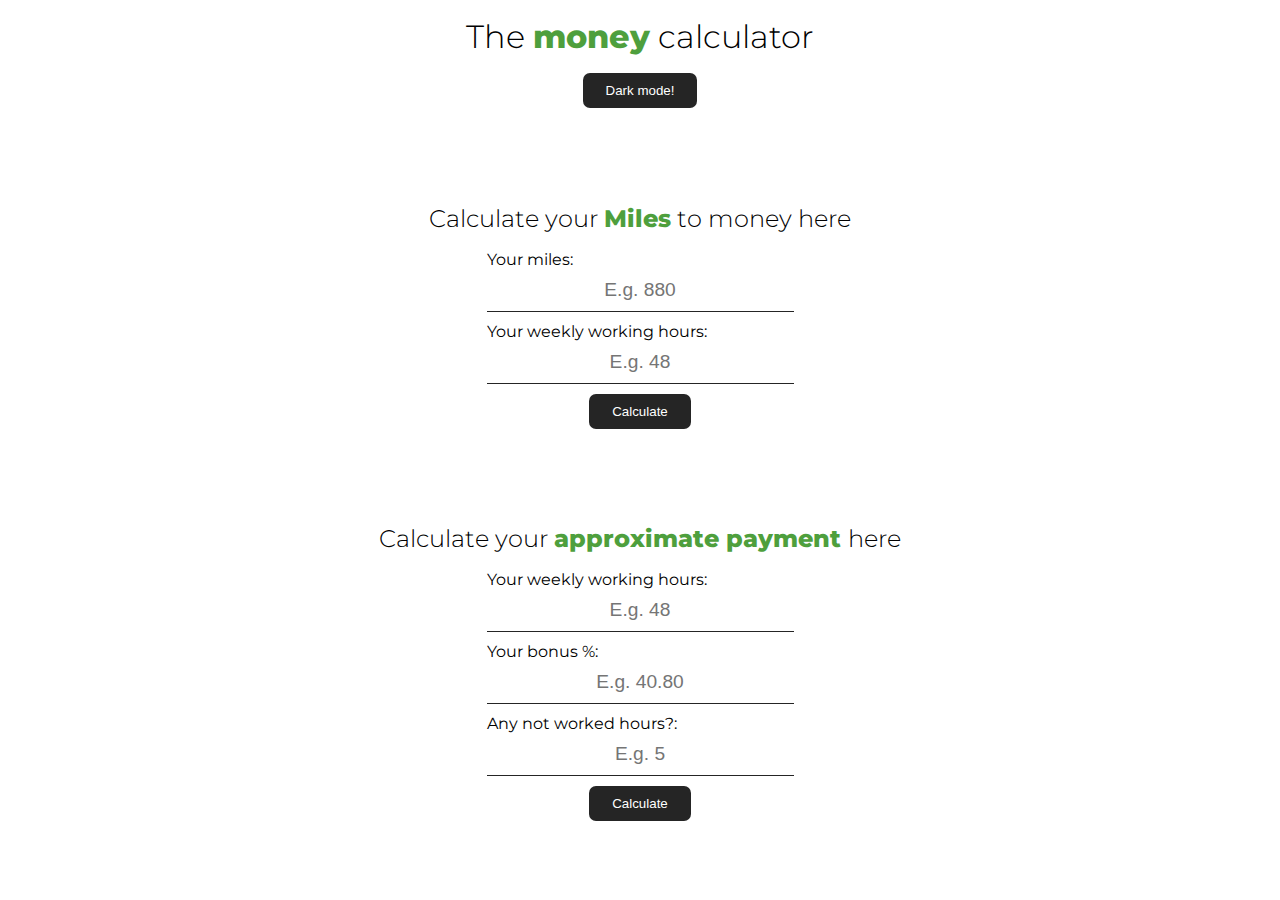
==== index.html @ 56e1c060 "Added Dark Mode and increased colors flexibility." ====
<!DOCTYPE html>
<html lang="en">
<head>
    <link rel="preconnect" href="https://fonts.googleapis.com">
    <link rel="preconnect" href="https://fonts.gstatic.com" crossorigin>
    <link href="https://fonts.googleapis.com/css2?family=Montserrat:wght@400;800&display=swap" rel="stylesheet">
    <link rel="shortcut icon" href="https://www.svgrepo.com/show/8368/calculator.svg" type="image/x-icon">

    <link rel="stylesheet" href="./css/style.css">
    <meta charset="UTF-8">
    <meta name="viewport" content="width=device-width, initial-scale=1.0">
    <title>My calculator</title>
</head>
<body>
    <div class="calculator-page">

        <header>
            <div class="content-width">
                <h1>The <span class="text-accent">money</span> calculator</h1>
                <button id="theme-btn" class="btn light-btn">Dark mode!</button>
            </div>
        </header>
        <section>
            <div class="content-width">
    
                <div class="calc-item">
                    <h2>Calculate your <span class="text-accent">Miles</span> to money here</h2>
                </div>
    
                <div class="calc-item">
                    <p>Your miles:</p>
                    <input type="number" class="input light-input"  id="miles" placeholder="E.g. 880">
                </div>
    
                <div class="calc-item">
                    <p>Your weekly working hours:</p>
                    <input type="number" class="input light-input" id="working-hours" placeholder="E.g. 48">
                </div>
    
                <button id="miles-calculate" class="btn light-btn">Calculate</button>
    
                <div id="miles-result"></div>
    
    
            </div>
        </section>
    
    
        <section>
            <div class="content-width">
                <h2>Calculate your <span class="text-accent"> approximate payment </span>  here</h2>
    
                <div class="calc-item">
                    <p>Your weekly working hours:</p>
                    <input type="number" class="input light-input" id="base-salary" placeholder="E.g. 48">
                </div>
    
                <div class="calc-item">
                    <p>Your bonus %:</p>
                    <input type="number" class="input light-input" id="bonus" placeholder="E.g. 40.80">
                </div>
    
                <div class="calc-item">
                    <p>Any not worked hours?:</p>
                    <input type="number" class="input light-input" id="not-worked-hours" placeholder="E.g. 5">
                </div>
    
                <button id="payment-calculate" class="btn light-btn">Calculate</button>
    
                <div id="payment-result"></div>
            </div>
        </section>
    </div>

    <script src="./js/index.js"></script>
</body>
</html>
---- css/style.css ----
:root{
    /* Light scheme */
    --light-color: #fff;
    --default-state-light-color: #252525;
    --accent-light-color: #4E9F3D;

    /* Dark scheme */
    --dark-color: #252525;
    --default-state-dark-color: #fff;
    --accent-dark-color: #5fc44b;

}
html, 
body{
    height: 100%;
    width: 100%;
}
body{
    margin: 0;
    box-sizing: border-box;
    font-family: 'Montserrat', sans-serif;
}
/* Typography */
h1, h2{
    font-weight: 300;
    text-align: center;
    margin: 0;
    margin-bottom: 10px;
    padding: 7px 0;
    
}
p{
    margin: 0;
}
/* Layout */
.calculator-page{
    display: grid;
    height: 100%;
}
.content-width{
    display: grid;
    margin: 0 auto;
    padding: 10px 0;
    
    justify-items: center;
}
.btn{
    padding: 10px 23px;
    border: none;
    border-radius: 7px;
    transition: all 300ms ease-in-out;
}

.input::-webkit-outer-spin-button,
.input::-webkit-inner-spin-button {
    -webkit-appearance: none;
    margin: 0;
}
.input{
    padding: 10px 30px;
    margin-bottom: 10px;
    border: none;
    transition: all 300ms linear;
    
    text-align: center;
    font-size: 1.2rem;       
}

/* Colors General */


.text-accent{
    font-weight: 800;
    color: var(--accent-light-color);
}
.btn:hover,
.btn:focus{
    background-color: var(--accent-light-color);
    color: #fff;
    outline: none;
}

/* Light */

.light-color{
    background-color: var(--light-color);
    color: var(--default-state-light-color);
}

.light-input{
    border-bottom: solid var(--default-state-light-color) 1.5px;
    background-color: var(--light-color);
}
.light-input:focus, 
.light-input:active{
    outline: none;
    border-bottom: solid var(--accent-light-color) 1.5px;
}
.light-btn{
    background-color: var(--default-state-light-color);
    color: var(--light-color);
}

/* Dark */
.dark-color{
    background-color: var(--dark-color);
    color: var(--default-state-dark-color);
}

.dark-input{
    border-bottom: solid var(--default-state-dark-color) 1.5px;
    background-color: var(--dark-color);
    color: #fff;
}
.dark-btn{
    background-color: var(--default-state-dark-color);
    color: var(--dark-color);
}
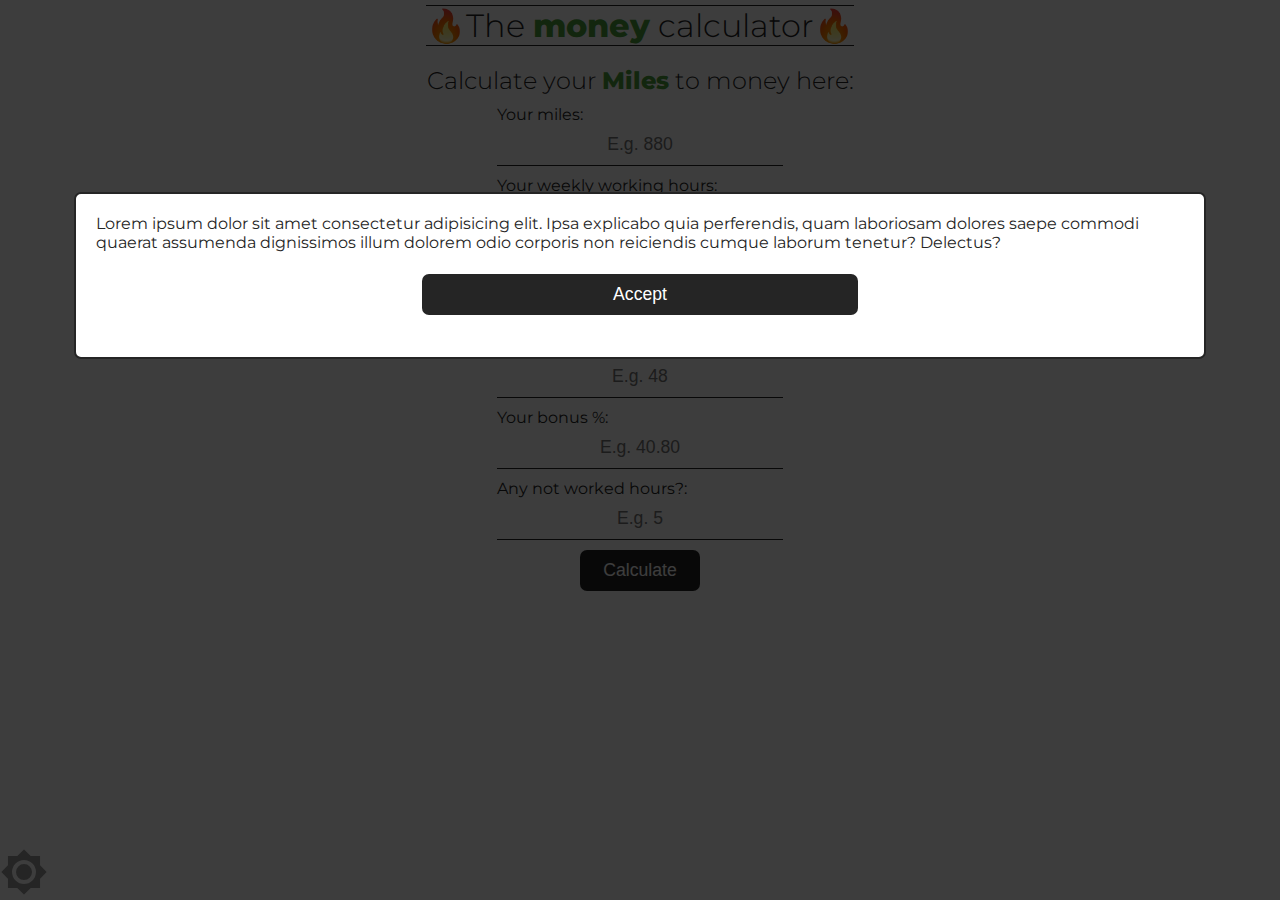
==== commit 553577bc: "Cleaned css html and js, & Revamped dark-mode" ====
--- a/index.html
+++ b/index.html
@@ -5,72 +5,80 @@
     <link rel="preconnect" href="https://fonts.gstatic.com" crossorigin>
     <link href="https://fonts.googleapis.com/css2?family=Montserrat:wght@400;800&display=swap" rel="stylesheet">
     <link rel="shortcut icon" href="https://www.svgrepo.com/show/8368/calculator.svg" type="image/x-icon">
+    <link href="https://fonts.googleapis.com/icon?family=Material+Icons" rel="stylesheet">
 
     <link rel="stylesheet" href="./css/style.css">
     <meta charset="UTF-8">
     <meta name="viewport" content="width=device-width, initial-scale=1.0">
     <title>My calculator</title>
 </head>
-<body>
-    <div class="calculator-page">
+<body class="primary-color">
+    <div id="disclaimer-box">
+        <div id="disclaimer-content">
+            <p>Lorem ipsum dolor sit amet consectetur adipisicing elit. Ipsa explicabo quia perferendis, quam laboriosam dolores saepe commodi quaerat assumenda dignissimos illum dolorem odio corporis non reiciendis cumque laborum tenetur? Delectus?</p>
+            <button id="accept-disclaimer-btn" class="btn primary-btn">Accept</button>
+        </div>
+    </div>
 
-        <header>
-            <div class="content-width">
-                <h1>The <span class="text-accent">money</span> calculator</h1>
-                <button id="theme-btn" class="btn light-btn">Dark mode!</button>
+    <aside class="theme-box">
+        <i id="theme-btn" class="material-icons darkmode-toggle">brightness_2</i>
+    </aside>
+
+    <header>
+        <div class="content-width">
+            <h1>🔥The <span class="text-accent">money</span> calculator🔥</h1>
+        </div>
+    </header>
+    <section>
+        <div class="content-width">
+
+            <div class="calc-item">
+                <h2>Calculate your <span class="text-accent">Miles</span> to money here:</h2>
             </div>
-        </header>
-        <section>
-            <div class="content-width">
-    
-                <div class="calc-item">
-                    <h2>Calculate your <span class="text-accent">Miles</span> to money here</h2>
-                </div>
-    
-                <div class="calc-item">
-                    <p>Your miles:</p>
-                    <input type="number" class="input light-input"  id="miles" placeholder="E.g. 880">
-                </div>
-    
-                <div class="calc-item">
-                    <p>Your weekly working hours:</p>
-                    <input type="number" class="input light-input" id="working-hours" placeholder="E.g. 48">
-                </div>
-    
-                <button id="miles-calculate" class="btn light-btn">Calculate</button>
-    
-                <div id="miles-result"></div>
-    
-    
+
+            <div class="calc-item">
+                <p>Your miles:</p>
+                <input type="number" class="input primary-input"  id="miles" placeholder="E.g. 880">
             </div>
-        </section>
-    
-    
-        <section>
-            <div class="content-width">
-                <h2>Calculate your <span class="text-accent"> approximate payment </span>  here</h2>
-    
-                <div class="calc-item">
-                    <p>Your weekly working hours:</p>
-                    <input type="number" class="input light-input" id="base-salary" placeholder="E.g. 48">
-                </div>
-    
-                <div class="calc-item">
-                    <p>Your bonus %:</p>
-                    <input type="number" class="input light-input" id="bonus" placeholder="E.g. 40.80">
-                </div>
-    
-                <div class="calc-item">
-                    <p>Any not worked hours?:</p>
-                    <input type="number" class="input light-input" id="not-worked-hours" placeholder="E.g. 5">
-                </div>
-    
-                <button id="payment-calculate" class="btn light-btn">Calculate</button>
-    
-                <div id="payment-result"></div>
+
+            <div class="calc-item">
+                <p>Your weekly working hours:</p>
+                <input type="number" class="input primary-input" id="working-hours" placeholder="E.g. 48">
             </div>
-        </section>
-    </div>
+
+            <button id="miles-calculate" class="btn primary-btn">Calculate</button>
+
+            <div id="miles-result"></div>
+
+
+        </div>
+    </section>
+
+
+    <section>
+        <div class="content-width">
+            <h2>Calculate your <span class="text-accent"> approximate payment </span>  here:</h2>
+
+            <div class="calc-item">
+                <p>Your weekly working hours:</p>
+                <input type="number" class="input primary-input" id="base-salary" placeholder="E.g. 48">
+            </div>
+
+            <div class="calc-item">
+                <p>Your bonus %:</p>
+                <input type="number" class="input primary-input" id="bonus" placeholder="E.g. 40.80">
+            </div>
+
+            <div class="calc-item">
+                <p>Any not worked hours?:</p>
+                <input type="number" class="input primary-input" id="not-worked-hours" placeholder="E.g. 5">
+            </div>
+
+            <button id="payment-calculate" class="btn primary-btn">Calculate</button>
+
+            <div id="payment-result"></div>
+        </div>
+    </section>
 
     <script src="./js/index.js"></script>
 </body>
--- a/css/style.css
+++ b/css/style.css
@@ -1,19 +1,19 @@
 :root{
     /* Light scheme */
-    --light-color: #fff;
-    --default-state-light-color: #252525;
-    --accent-light-color: #4E9F3D;
+    --primary-color: #fff;
+    --secondary-color: #252525;
+    --accent-color: #4E9F3D;
 
-    /* Dark scheme */
+    /* Dark scheme
     --dark-color: #252525;
     --default-state-dark-color: #fff;
     --accent-dark-color: #5fc44b;
-
+    --activated-status: #1d81ec;  */
 }
-html, 
+/* General */
+html,
 body{
     height: 100%;
-    width: 100%;
 }
 body{
     margin: 0;
@@ -26,93 +26,110 @@
     text-align: center;
     margin: 0;
     margin-bottom: 10px;
-    padding: 7px 0;
-    
+}
+h1{
+    border-top: solid var(--secondary-color) 1px;
+    border-bottom: solid var(--secondary-color) 1px;
 }
 p{
     margin: 0;
 }
 /* Layout */
-.calculator-page{
-    display: grid;
-    height: 100%;
+.theme-box{
+    position: fixed;
+    bottom: 0;
+}
+.material-icons{
+    cursor: pointer;
+    font-size: 3rem;
 }
 .content-width{
     display: grid;
     margin: 0 auto;
-    padding: 10px 0;
+    padding: 5px 0;
     
     justify-items: center;
 }
+.btn,
+.input{
+    border: none;
+    transition: all 300ms ease-in-out;
+    font-size: 1.1rem;
+}
 .btn{
+    margin: 0;
     padding: 10px 23px;
-    border: none;
     border-radius: 7px;
-    transition: all 300ms ease-in-out;
 }
-
+.input{
+    padding: 10px 30px;
+    margin-bottom: 10px; 
+    text-align: center;
+}
 .input::-webkit-outer-spin-button,
 .input::-webkit-inner-spin-button {
     -webkit-appearance: none;
     margin: 0;
 }
-.input{
-    padding: 10px 30px;
-    margin-bottom: 10px;
-    border: none;
-    transition: all 300ms linear;
-    
-    text-align: center;
-    font-size: 1.2rem;       
+
+/* Modals - Layout */
+#disclaimer-box{
+    position: fixed;
+    top: 0;
+    left: 0;
+    bottom: 0;
+    right: 0;
+    width: 100%;
+    height: 100%;
+    background-color: rgba(0, 0, 0, 0.762); /* Black w/ opacity */
+}
+#disclaimer-content {
+    display: grid;
+
+    background-color: var(--primary-color);
+    margin: 15% auto; /* 15% from the top and centered */
+    padding: 20px;
+    border: 2px solid var(--secondary-color);
+    border-radius: 7px;
+    width: 85%; /* Could be more or less, depending on screen size */
+    align-items: center;
+}
+#disclaimer-box .btn {
+    width: 40%;
+    margin: 2% auto;
 }
 
 /* Colors General */
-
-
 .text-accent{
     font-weight: 800;
-    color: var(--accent-light-color);
+}
+.text-accent,
+.text-accent2{
+    color: var(--accent-color);
 }
 .btn:hover,
 .btn:focus{
-    background-color: var(--accent-light-color);
+    background-color: var(--accent-color);
     color: #fff;
     outline: none;
 }
-
-/* Light */
-
-.light-color{
-    background-color: var(--light-color);
-    color: var(--default-state-light-color);
+.input:focus, 
+.input:active{
+    outline: none;
+    border-bottom: solid var(--accent-color) 1.5px;
 }
-
-.light-input{
-    border-bottom: solid var(--default-state-light-color) 1.5px;
-    background-color: var(--light-color);
+.primary-color{
+    background-color: var(--primary-color);
+    color: var(--secondary-color);
 }
-.light-input:focus, 
-.light-input:active{
-    outline: none;
-    border-bottom: solid var(--accent-light-color) 1.5px;
+.primary-input{
+    border-bottom: solid var(--secondary-color) 1.5px;
+    background-color: var(--primary-color);
 }
-.light-btn{
-    background-color: var(--default-state-light-color);
-    color: var(--light-color);
+.primary-btn{
+    background-color: var(--secondary-color);
+    color: var(--primary-color);
 }
-
-/* Dark */
-.dark-color{
-    background-color: var(--dark-color);
-    color: var(--default-state-dark-color);
-}
-
-.dark-input{
-    border-bottom: solid var(--default-state-dark-color) 1.5px;
-    background-color: var(--dark-color);
-    color: #fff;
-}
-.dark-btn{
-    background-color: var(--default-state-dark-color);
-    color: var(--dark-color);
+.darkmode-toggle{
+    color: var(--secondary-color);
 }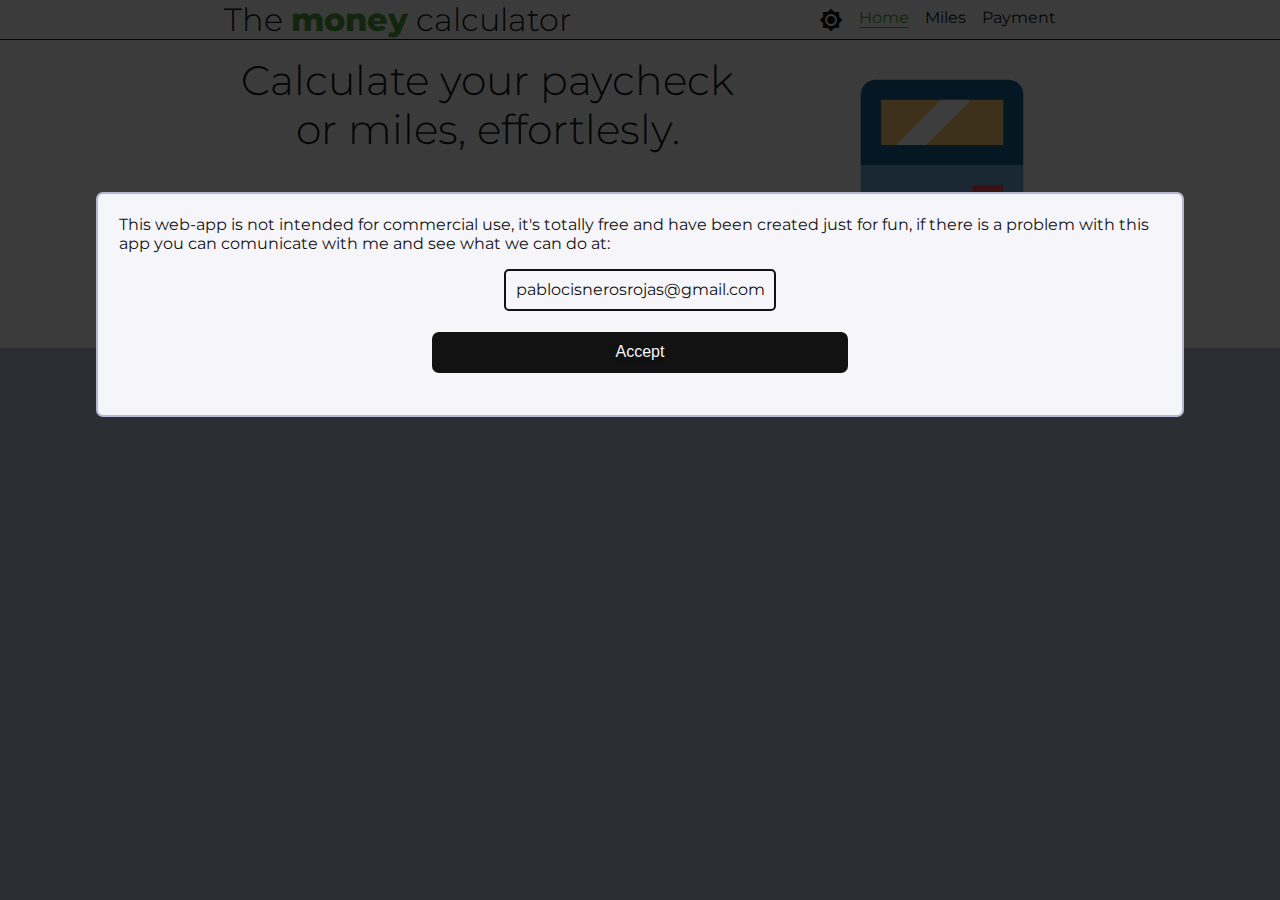
==== commit 8906d2f7: "Added hero section" ====
--- a/index.html
+++ b/index.html
@@ -3,7 +3,7 @@
 <head>
     <link rel="preconnect" href="https://fonts.googleapis.com">
     <link rel="preconnect" href="https://fonts.gstatic.com" crossorigin>
-    <link href="https://fonts.googleapis.com/css2?family=Montserrat:wght@400;800&display=swap" rel="stylesheet">
+    <link href="https://fonts.googleapis.com/css2?family=Montserrat:wght@400;700&display=swap" rel="stylesheet">
     <link rel="shortcut icon" href="https://www.svgrepo.com/show/8368/calculator.svg" type="image/x-icon">
     <link href="https://fonts.googleapis.com/icon?family=Material+Icons" rel="stylesheet">
 
@@ -12,74 +12,53 @@
     <meta name="viewport" content="width=device-width, initial-scale=1.0">
     <title>My calculator</title>
 </head>
-<body class="primary-color">
+<body class="secondary-color">
     <div id="disclaimer-box">
         <div id="disclaimer-content">
-            <p>Lorem ipsum dolor sit amet consectetur adipisicing elit. Ipsa explicabo quia perferendis, quam laboriosam dolores saepe commodi quaerat assumenda dignissimos illum dolorem odio corporis non reiciendis cumque laborum tenetur? Delectus?</p>
+            <p>This web-app is not intended for commercial use, it's totally free and have been created just for fun,
+                if there is a problem with this app you can comunicate with me and see what we can do at:
+            </p>
+            <p class="email-box">pablocisnerosrojas@gmail.com</p>
             <button id="accept-disclaimer-btn" class="btn primary-btn">Accept</button>
         </div>
     </div>
 
-    <aside class="theme-box">
-        <i id="theme-btn" class="material-icons darkmode-toggle">brightness_2</i>
-    </aside>
-
-    <header>
-        <div class="content-width">
-            <h1>🔥The <span class="text-accent">money</span> calculator🔥</h1>
+    <header class="nav-header">
+        <div class="nav-container width-container">
+            <h1>The <span class="text-accent">money</span> calculator</h1>
+            <nav>
+                <ul class="nav-links flex-type">
+                    <i id="theme-btn" class="material-icons darkmode-toggle">brightness_2</i>
+                    <li><a href="./index.html" class="current-page">Home</a></li>
+                    <li><a href="./miles.html">Miles</a></li>
+                    <li><a href="./payment.html">Payment</a></li>
+                </ul>
+            </nav>
         </div>
     </header>
-    <section>
-        <div class="content-width">
-
-            <div class="calc-item">
-                <h2>Calculate your <span class="text-accent">Miles</span> to money here:</h2>
-            </div>
-
-            <div class="calc-item">
-                <p>Your miles:</p>
-                <input type="number" class="input primary-input"  id="miles" placeholder="E.g. 880">
-            </div>
-
-            <div class="calc-item">
-                <p>Your weekly working hours:</p>
-                <input type="number" class="input primary-input" id="working-hours" placeholder="E.g. 48">
-            </div>
-
-            <button id="miles-calculate" class="btn primary-btn">Calculate</button>
-
-            <div id="miles-result"></div>
 
 
+    <section class="hero">
+        <div class="width-container hero-content">
+
+            <div class="hero-info">
+
+                <h2 class="hero-title">Calculate your paycheck or miles, effortlesly.</h2>
+                <p>Click one of the buttons below to start calculating:</p>
+                <div class="hero-btn-section">
+                    <a href="./miles.html" class="btn primary-btn hero-btn">Miles</a>
+                    <a href="./payment.html" class="btn alt-primary-btn hero-btn">Payment</a>
+                </div>
+
+            </div>
+            <div class="hero-img-section">
+                <img src="./img/calculator.svg" alt="calculator" class="calc-hero-img">
+            </div>
         </div>
     </section>
 
 
-    <section>
-        <div class="content-width">
-            <h2>Calculate your <span class="text-accent"> approximate payment </span>  here:</h2>
-
-            <div class="calc-item">
-                <p>Your weekly working hours:</p>
-                <input type="number" class="input primary-input" id="base-salary" placeholder="E.g. 48">
-            </div>
-
-            <div class="calc-item">
-                <p>Your bonus %:</p>
-                <input type="number" class="input primary-input" id="bonus" placeholder="E.g. 40.80">
-            </div>
-
-            <div class="calc-item">
-                <p>Any not worked hours?:</p>
-                <input type="number" class="input primary-input" id="not-worked-hours" placeholder="E.g. 5">
-            </div>
-
-            <button id="payment-calculate" class="btn primary-btn">Calculate</button>
-
-            <div id="payment-result"></div>
-        </div>
-    </section>
-
     <script src="./js/index.js"></script>
+    <script src="./js/theme.js"></script>
 </body>
 </html>--- a/css/style.css
+++ b/css/style.css
@@ -1,77 +1,202 @@
 :root{
-    /* Light scheme */
-    --primary-color: #fff;
-    --secondary-color: #252525;
-    --accent-color: #4E9F3D;
-
-    /* Dark scheme
-    --dark-color: #252525;
-    --default-state-dark-color: #fff;
-    --accent-dark-color: #5fc44b;
-    --activated-status: #1d81ec;  */
+    --primary-color: #f5f5fa;
+    --secondary-color: #b6b7d5;
+    --text-color: #121212;
+    --primary-accent-color: #4E9F3D;
+    --secondary-accent-color: #303F9F;
+    --tertiary-accent-color: #D32F2F;
 }
 /* General */
+* { 
+    -moz-box-sizing: border-box; 
+    -webkit-box-sizing: border-box; 
+     box-sizing: border-box; 
+}
 html,
 body{
     height: 100%;
 }
 body{
     margin: 0;
-    box-sizing: border-box;
     font-family: 'Montserrat', sans-serif;
+    color: var(--text-color);
+    background: var(--secondary-color);
+}
+img{
+    width: 100%;
 }
 /* Typography */
+h1,
+h2,
+p,
+ul,
+li{
+    margin: 0;
+    padding: 0;
+}
 h1, h2{
     font-weight: 300;
     text-align: center;
-    margin: 0;
-    margin-bottom: 10px;
-}
-h1{
-    border-top: solid var(--secondary-color) 1px;
-    border-bottom: solid var(--secondary-color) 1px;
-}
-p{
-    margin: 0;
+}
+.section-style h2{
+    margin-bottom: .5em;
+}
+.hero-title{
+    margin-bottom: 0.9em;
+}
+a{
+    text-decoration: none;
+}
+/* Nav */
+.nav-header{
+    background-color: var(--primary-color);
+    color: var(--text-color);
+    border-bottom: solid 1px var(--text-color);
+}
+.nav-container{
+    display: flex;
+    justify-content: space-between;
+    align-items: center;
+    flex-direction: column;
+    text-align: center;
+}
+nav li{
+    list-style: none;
+    margin-bottom: 0.3em;
+}
+nav ul{
+    flex-direction: column;
+    margin: 0;
+}
+nav a{
+    text-decoration: none;
+    color: var(--text-color);
+}
+nav a:visited{
+    color: inherit;
+}
+nav a:hover,
+nav a:focus{
+    color: var(--primary-accent-color);
+    outline: none;
+}
+.current-page{
+    border-bottom: 1px solid var(--primary-accent-color);
+    color: var(--primary-accent-color);
+}
+.current-page:visited{
+    color: var(--primary-accent-color);
+}
+/* NavBar dropdown */
+@media (orientation: landscape) {
+    .nav-container{
+        flex-direction: row;
+    }
+    nav li{
+        margin-left: 1em;
+    }
+    nav ul{
+        flex-direction: row;
+    }
+    .nav-links{
+        display: flex;
+    }
+
 }
 /* Layout */
-.theme-box{
-    position: fixed;
-    bottom: 0;
-}
+.width-container{
+    max-width: 65%;
+    margin: 0 auto;
+}
+.section-style{
+    display: flex;
+    flex-direction: column;
+    align-items: center;
+
+    border: solid 1px var(--text-color);
+    padding: 0.5em;
+    margin-top: 1em;
+    border-radius: 7px;
+}
+.hero-content{
+    display: flex;
+    flex-direction: column;
+    padding: 1em 0;
+}
+.hero-info{
+    text-align: center;
+}
+.hero-btn-section{
+    margin: 0.9em 0;
+}
+.hero-img-section{
+    display: flex;
+    justify-content: center;
+}
+.calc-hero-img{
+    max-width: 50%;
+}
+@media (orientation: landscape) {
+    .hero-content{
+        flex-direction: row;
+    }
+    .hero-info{
+        display: flex;
+        flex-direction: column;
+        justify-content: space-between;
+        font-size: 1.7rem;
+    }
+    .hero-btn-section{
+        display: flex;
+        justify-content: space-evenly;
+        margin: 0.6em 0;
+    }
+    .hero-img-section{
+        justify-content: flex-end;
+    }
+    .calc-hero-img{
+        max-width: 75%;
+    }
+}
+
+
 .material-icons{
     cursor: pointer;
-    font-size: 3rem;
-}
-.content-width{
-    display: grid;
-    margin: 0 auto;
-    padding: 5px 0;
-    
-    justify-items: center;
 }
 .btn,
 .input{
     border: none;
     transition: all 300ms ease-in-out;
-    font-size: 1.1rem;
+    font-size: 1.0rem;
 }
 .btn{
-    margin: 0;
-    padding: 10px 23px;
+    display: inline-block;
+    margin: 0;
+    padding: 0.6em 1.2em;
     border-radius: 7px;
+    outline: 0;
+    cursor: pointer;
 }
 .input{
-    padding: 10px 30px;
-    margin-bottom: 10px; 
-    text-align: center;
+    padding: 0.6em 1em;
+    margin-bottom: 0.6em;
+    text-align: center;
+    width: 100%;
 }
 .input::-webkit-outer-spin-button,
 .input::-webkit-inner-spin-button {
     -webkit-appearance: none;
     margin: 0;
 }
-
+.result-box{
+    margin-top: 1em;
+    background: linear-gradient(92.88deg, rgb(69, 94, 181) 9.16%, rgb(86, 67, 204) 43.89%, rgb(103, 63, 215) 64.72%);
+    color: #fff;
+    border-radius: 6px;
+    font-size: 0.9em;
+    padding: 0.3em 0.7em;
+    transition: all 0.5s ease 0s;
+}
 /* Modals - Layout */
 #disclaimer-box{
     position: fixed;
@@ -84,11 +209,12 @@
     background-color: rgba(0, 0, 0, 0.762); /* Black w/ opacity */
 }
 #disclaimer-content {
-    display: grid;
-
+    display: flex;
+    flex-direction: column;
+    
     background-color: var(--primary-color);
     margin: 15% auto; /* 15% from the top and centered */
-    padding: 20px;
+    padding: 1.3em;
     border: 2px solid var(--secondary-color);
     border-radius: 7px;
     width: 85%; /* Could be more or less, depending on screen size */
@@ -98,38 +224,72 @@
     width: 40%;
     margin: 2% auto;
 }
+.email-box{
+    margin-top: 1em;
+    padding: 0.6em;
+    background-color: var(--primary-color);
+    color: var(--text-color);
+
+    text-align: center;
+    border-radius: 5px;
+    border: solid 2px var(--text-color)
+}
 
 /* Colors General */
+.hero{
+    background-color: var(--primary-color);
+}
+.gray-text{
+    color: gray;
+}
 .text-accent{
     font-weight: 800;
 }
 .text-accent,
 .text-accent2{
-    color: var(--accent-color);
+    color: var(--primary-accent-color);
 }
 .btn:hover,
 .btn:focus{
-    background-color: var(--accent-color);
+    background-color: rgb(86, 67, 204);
     color: #fff;
     outline: none;
-}
-.input:focus, 
+    box-shadow: rgb(80 63 205 / 50%) 0px 1px 35px;
+}
+.input:focus,
 .input:active{
     outline: none;
-    border-bottom: solid var(--accent-color) 1.5px;
+    border-bottom: solid var(--primary-accent-color) 1.5px;
+    color: var(--text-color);
 }
 .primary-color{
     background-color: var(--primary-color);
-    color: var(--secondary-color);
-}
-.primary-input{
-    border-bottom: solid var(--secondary-color) 1.5px;
-    background-color: var(--primary-color);
+    color: var(--text-color);
+}
+.secondary-color{
+    background-color: var(--secondary-color);
+    color: var(--text-color);
+}
+.input-color{
+    border-bottom: solid var(--text-color) 1.5px;
+    background-color: var(--primary-color);
+    color: var(--text-color);
 }
 .primary-btn{
-    background-color: var(--secondary-color);
+    text-shadow: rgb(0 0 0 / 12%) 0px 3px 8px;
+    background: var(--text-color);
+    transition: all 0.5s ease 0s;
     color: var(--primary-color);
+    border: 2px solid var(--text-color);
+}
+.alt-primary-btn{
+    color: var(--text-color);
+    background-color: none;
+    border: 2px solid;
+}
+.hero-btn{
+    border-radius: 15px;
 }
 .darkmode-toggle{
-    color: var(--secondary-color);
-}+    color: var(--text-color);
+}
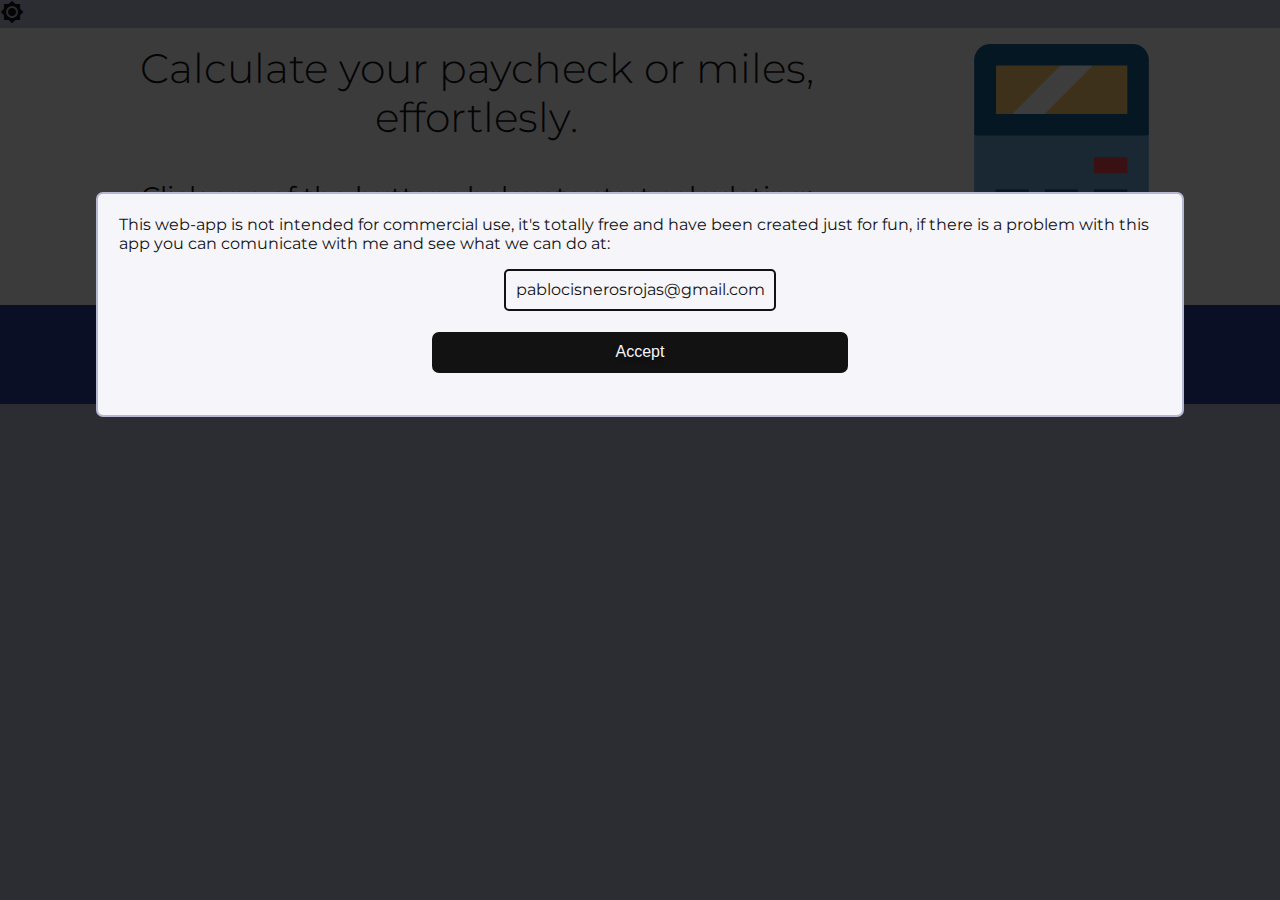
==== commit 164950c0: "Hidden navbar from home page to showcase hero section, added 2nd section to homepage, added fields i" ====
--- a/index.html
+++ b/index.html
@@ -23,12 +23,12 @@
         </div>
     </div>
 
-    <header class="nav-header">
+    <header class="nav-header" style="display:none">
         <div class="nav-container width-container">
             <h1>The <span class="text-accent">money</span> calculator</h1>
             <nav>
                 <ul class="nav-links flex-type">
-                    <i id="theme-btn" class="material-icons darkmode-toggle">brightness_2</i>
+                    
                     <li><a href="./index.html" class="current-page">Home</a></li>
                     <li><a href="./miles.html">Miles</a></li>
                     <li><a href="./payment.html">Payment</a></li>
@@ -37,7 +37,7 @@
         </div>
     </header>
 
-
+    <i id="theme-btn" class="material-icons darkmode-toggle">brightness_2</i>
     <section class="hero">
         <div class="width-container hero-content">
 
@@ -57,6 +57,24 @@
         </div>
     </section>
 
+    <section class="app-info-section">
+        <div class="width-container hero-content">
+
+            <div class="app-info">
+
+                <h2 class="app-title">What can I do with this app?</h2>
+                <p>Lorem ipsum, dolor sit amet consectetur adipisicing elit. Ea eaque, dolor aut alias iure perferendis nisi, libero itaque commodi voluptatem nihil animi, illum eius nesciunt. Repudiandae officia perspiciatis pariatur suscipit.</p>
+                <!-- <div class="app-btn-section">
+                    <a href="./miles.html" class="btn primary-btn hero-btn">Miles</a>
+                    <a href="./payment.html" class="btn alt-primary-btn hero-btn">Payment</a>
+                </div> -->
+
+            </div>
+            <!-- <div class="hero-img-section">
+                <img src="./img/calculator.svg" alt="calculator" class="calc-hero-img">
+            </div> -->
+        </div>
+    </section>
 
     <script src="./js/index.js"></script>
     <script src="./js/theme.js"></script>
--- a/css/style.css
+++ b/css/style.css
@@ -105,7 +105,7 @@
 }
 /* Layout */
 .width-container{
-    max-width: 65%;
+    max-width: 85%;
     margin: 0 auto;
 }
 .section-style{
@@ -117,6 +117,17 @@
     padding: 0.5em;
     margin-top: 1em;
     border-radius: 7px;
+}
+.calc-elements{
+    text-align: center;
+}
+@media (orientation: landscape) {
+    .calc-elements{
+        display: flex;
+    }
+    .margin-elements{
+        margin: 0 0.6em;
+    }
 }
 .hero-content{
     display: flex;
@@ -145,6 +156,7 @@
         flex-direction: column;
         justify-content: space-between;
         font-size: 1.7rem;
+        width: 70%;
     }
     .hero-btn-section{
         display: flex;
@@ -153,6 +165,7 @@
     }
     .hero-img-section{
         justify-content: flex-end;
+        width: 30%;
     }
     .calc-hero-img{
         max-width: 75%;
@@ -239,6 +252,9 @@
 .hero{
     background-color: var(--primary-color);
 }
+.app-info-section{
+    background-color: var(--secondary-accent-color);
+}
 .gray-text{
     color: gray;
 }
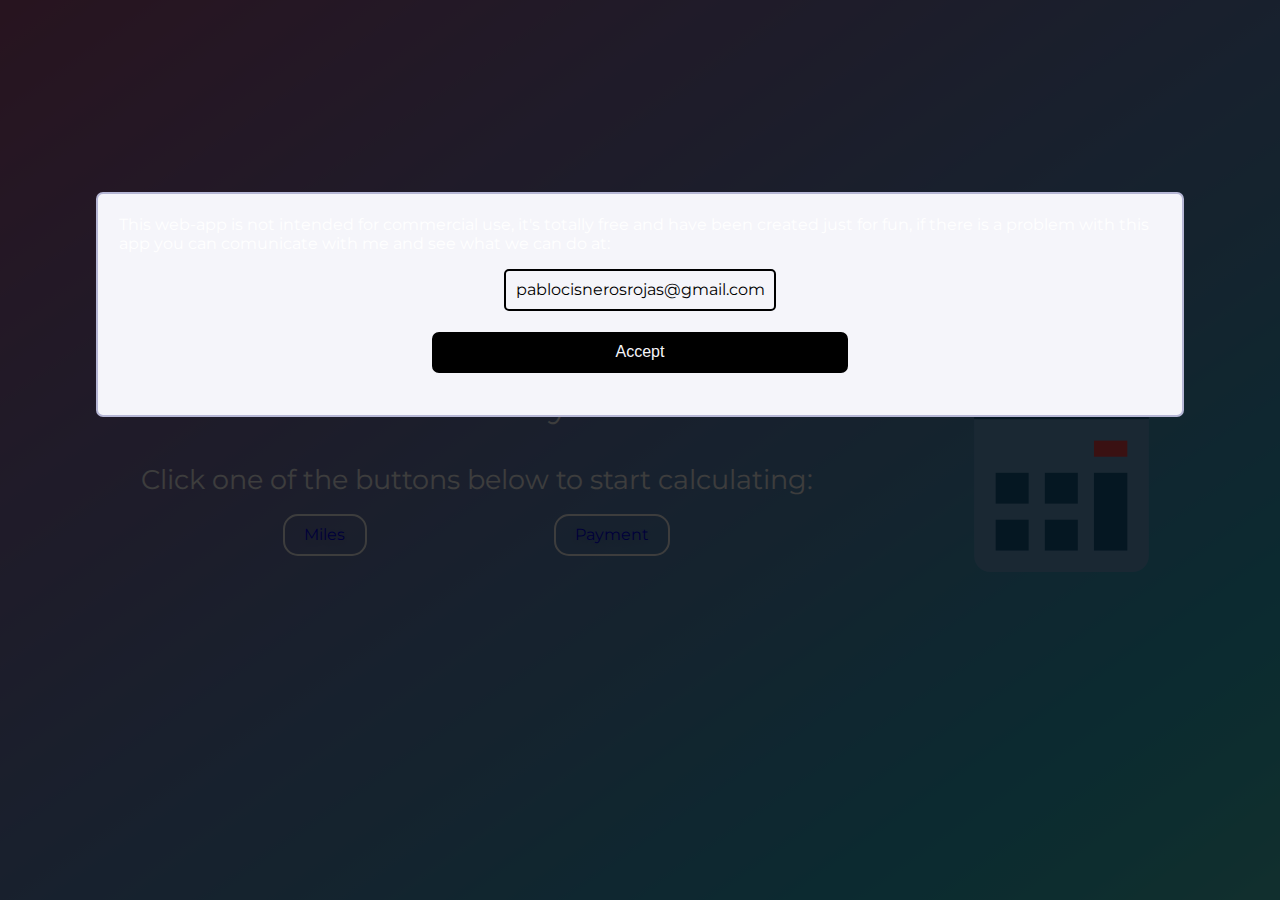
==== commit 40ab166e: "improved hero, improved payment calc" ====
--- a/index.html
+++ b/index.html
@@ -12,7 +12,7 @@
     <meta name="viewport" content="width=device-width, initial-scale=1.0">
     <title>My calculator</title>
 </head>
-<body class="secondary-color">
+<body class="homepage-bg">
     <div id="disclaimer-box">
         <div id="disclaimer-content">
             <p>This web-app is not intended for commercial use, it's totally free and have been created just for fun,
@@ -29,6 +29,7 @@
             <nav>
                 <ul class="nav-links flex-type">
                     
+                    <i id="theme-btn" class="material-icons darkmode-toggle">brightness_2</i>
                     <li><a href="./index.html" class="current-page">Home</a></li>
                     <li><a href="./miles.html">Miles</a></li>
                     <li><a href="./payment.html">Payment</a></li>
@@ -37,7 +38,6 @@
         </div>
     </header>
 
-    <i id="theme-btn" class="material-icons darkmode-toggle">brightness_2</i>
     <section class="hero">
         <div class="width-container hero-content">
 
@@ -46,6 +46,25 @@
                 <h2 class="hero-title">Calculate your paycheck or miles, effortlesly.</h2>
                 <p>Click one of the buttons below to start calculating:</p>
                 <div class="hero-btn-section">
+                    <a href="./miles.html" class="btn hero-btn">Miles</a>
+                    <a href="./payment.html" class="btn hero-btn">Payment</a>
+                </div>
+
+            </div>
+            <div class="hero-img-section">
+                <img src="./img/calculator.svg" alt="calculator" class="calc-hero-img">
+            </div>
+        </div>
+    </section>
+
+    <!-- <section class="app-info-section">
+        <div class="width-container hero-content">
+
+            <div class="app-info">
+
+                <h2 class="app-title">What can I do with this app?</h2>
+                <p>Lorem ipsum, dolor sit amet consectetur adipisicing elit. Ea eaque, dolor aut alias iure perferendis nisi, libero itaque commodi voluptatem nihil animi, illum eius nesciunt. Repudiandae officia perspiciatis pariatur suscipit.</p>
+                <div class="app-btn-section">
                     <a href="./miles.html" class="btn primary-btn hero-btn">Miles</a>
                     <a href="./payment.html" class="btn alt-primary-btn hero-btn">Payment</a>
                 </div>
@@ -55,26 +74,7 @@
                 <img src="./img/calculator.svg" alt="calculator" class="calc-hero-img">
             </div>
         </div>
-    </section>
-
-    <section class="app-info-section">
-        <div class="width-container hero-content">
-
-            <div class="app-info">
-
-                <h2 class="app-title">What can I do with this app?</h2>
-                <p>Lorem ipsum, dolor sit amet consectetur adipisicing elit. Ea eaque, dolor aut alias iure perferendis nisi, libero itaque commodi voluptatem nihil animi, illum eius nesciunt. Repudiandae officia perspiciatis pariatur suscipit.</p>
-                <!-- <div class="app-btn-section">
-                    <a href="./miles.html" class="btn primary-btn hero-btn">Miles</a>
-                    <a href="./payment.html" class="btn alt-primary-btn hero-btn">Payment</a>
-                </div> -->
-
-            </div>
-            <!-- <div class="hero-img-section">
-                <img src="./img/calculator.svg" alt="calculator" class="calc-hero-img">
-            </div> -->
-        </div>
-    </section>
+    </section> -->
 
     <script src="./js/index.js"></script>
     <script src="./js/theme.js"></script>
--- a/css/style.css
+++ b/css/style.css
@@ -1,7 +1,8 @@
 :root{
     --primary-color: #f5f5fa;
     --secondary-color: #b6b7d5;
-    --text-color: #121212;
+    --text-color: #000;
+    --darkmode-toggle: rgb(255, 166, 0);
     --primary-accent-color: #4E9F3D;
     --secondary-accent-color: #303F9F;
     --tertiary-accent-color: #D32F2F;
@@ -47,6 +48,7 @@
 a{
     text-decoration: none;
 }
+
 /* Nav */
 .nav-header{
     background-color: var(--primary-color);
@@ -128,6 +130,12 @@
     .margin-elements{
         margin: 0 0.6em;
     }
+}
+.hero{
+    display: flex;
+    flex-direction: column;
+    justify-content: center;
+    height: 100%;
 }
 .hero-content{
     display: flex;
@@ -171,7 +179,6 @@
         max-width: 75%;
     }
 }
-
 
 .material-icons{
     cursor: pointer;
@@ -242,15 +249,16 @@
     padding: 0.6em;
     background-color: var(--primary-color);
     color: var(--text-color);
-
+    
     text-align: center;
     border-radius: 5px;
     border: solid 2px var(--text-color)
 }
 
 /* Colors General */
-.hero{
-    background-color: var(--primary-color);
+.homepage-bg{
+    background-image: linear-gradient(to right bottom, #d16ba5, #c777b9, #ba83ca, #aa8fd8, #9a9ae1, #8aa7ec, #79b3f4, #69bff8, #52cffe, #41dfff, #46eefa, #5ffbf1);
+    color: #fff;
 }
 .app-info-section{
     background-color: var(--secondary-accent-color);
@@ -305,7 +313,17 @@
 }
 .hero-btn{
     border-radius: 15px;
+    text-shadow: rgb(0 0 0 / 12%) 0px 3px 8px;
+    transition: all 0.5s ease 0s;
+    color: var(#fff);
+    border: 2px solid #fff;
+}
+.hero-btn:visited{
+    color: #fff;
 }
 .darkmode-toggle{
-    color: var(--text-color);
-}
+    color: var(--darkmode-toggle);
+}
+.hero{
+    background-color: rgba(0, 0, 0, 0.212);
+}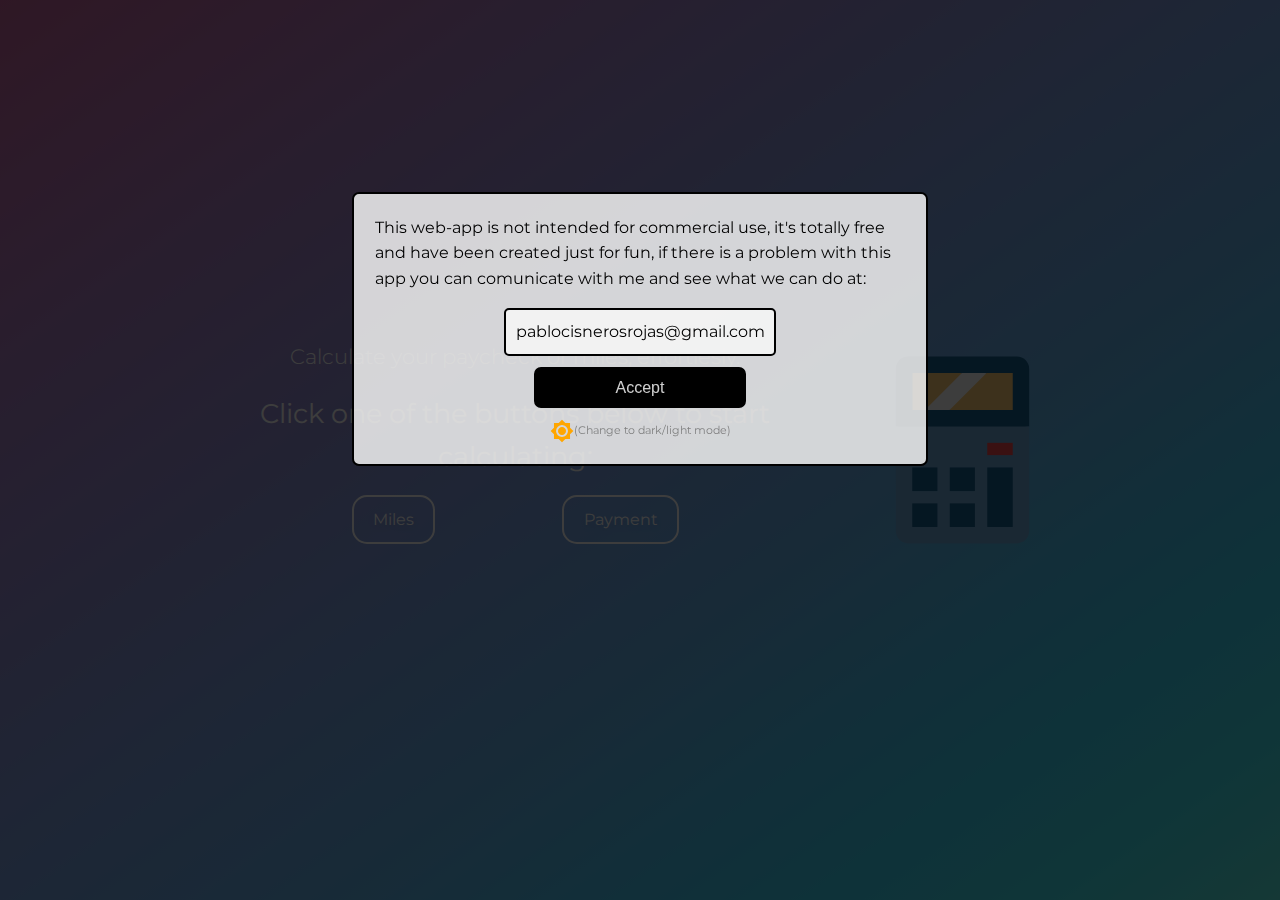
==== commit 44356639: "Added navbar size-toggle for mobile users" ====
--- a/index.html
+++ b/index.html
@@ -20,6 +20,10 @@
             </p>
             <p class="email-box">pablocisnerosrojas@gmail.com</p>
             <button id="accept-disclaimer-btn" class="btn primary-btn">Accept</button>
+            <div class="darkmode-container">
+                <i id="theme-btn" class="material-icons darkmode-toggle">brightness_2</i>
+                <p class="darkmode-info">(Change to dark/light mode)</p>
+            </div>
         </div>
     </div>
 
@@ -29,7 +33,7 @@
             <nav>
                 <ul class="nav-links flex-type">
                     
-                    <i id="theme-btn" class="material-icons darkmode-toggle">brightness_2</i>
+                    
                     <li><a href="./index.html" class="current-page">Home</a></li>
                     <li><a href="./miles.html">Miles</a></li>
                     <li><a href="./payment.html">Payment</a></li>
@@ -76,7 +80,7 @@
         </div>
     </section> -->
 
-    <script src="./js/index.js"></script>
-    <script src="./js/theme.js"></script>
+    <script src="./js/index.js" type="module"></script>
+    <script src="./js/theme.js" type="module"></script>
 </body>
 </html>--- a/css/style.css
+++ b/css/style.css
@@ -1,5 +1,5 @@
 :root{
-    --primary-color: #f5f5fa;
+    --primary-color: rgba(248, 248, 248, 0.836);
     --secondary-color: #b6b7d5;
     --text-color: #000;
     --darkmode-toggle: rgb(255, 166, 0);
@@ -22,6 +22,7 @@
     font-family: 'Montserrat', sans-serif;
     color: var(--text-color);
     background: var(--secondary-color);
+    line-height: 1.6;
 }
 img{
     width: 100%;
@@ -38,6 +39,7 @@
 h1, h2{
     font-weight: 300;
     text-align: center;
+    font-size: 1.3rem;
 }
 .section-style h2{
     margin-bottom: .5em;
@@ -48,8 +50,33 @@
 a{
     text-decoration: none;
 }
-
+.darkmode-info{
+    font-size: .7rem;
+    color: gray;
+}
 /* Nav */
+#site-title{
+    order: -1;
+}
+.ui-controls{
+    order: 2;
+    margin-top: 0.3em;
+}
+#nav-container{
+    order: 1;
+}
+@media (orientation: landscape){
+    #site-title{
+        order: -1;
+    }
+    .ui-controls{
+        order: 1;
+        margin-top: 0.3em;
+    }
+    #nav-container{
+        order: 2;
+    }
+}
 .nav-header{
     background-color: var(--primary-color);
     color: var(--text-color);
@@ -103,12 +130,23 @@
     .nav-links{
         display: flex;
     }
-
+    #toggle-navbar{
+        display: none;
+    }
+    #nav-links-container{
+        display: flex;
+    }
 }
 /* Layout */
 .width-container{
     max-width: 85%;
     margin: 0 auto;
+}
+@media (orientation: landscape){
+    .width-container{
+        max-width: 65%;
+        margin: 0 auto;
+    }
 }
 .section-style{
     display: flex;
@@ -186,7 +224,6 @@
 .btn,
 .input{
     border: none;
-    transition: all 300ms ease-in-out;
     font-size: 1.0rem;
 }
 .btn{
@@ -197,6 +234,9 @@
     outline: 0;
     cursor: pointer;
 }
+.ui-nav-buttons{
+    margin: 0 0.5em;
+}
 .input{
     padding: 0.6em 1em;
     margin-bottom: 0.6em;
@@ -210,12 +250,29 @@
 }
 .result-box{
     margin-top: 1em;
-    background: linear-gradient(92.88deg, rgb(69, 94, 181) 9.16%, rgb(86, 67, 204) 43.89%, rgb(103, 63, 215) 64.72%);
-    color: #fff;
     border-radius: 6px;
     font-size: 0.9em;
     padding: 0.3em 0.7em;
-    transition: all 0.5s ease 0s;
+    min-width: 85%;
+
+    display: flex;
+    flex-direction: column;
+}
+@media (orientation: landscape) {
+    .result-box{
+        min-width: 45%;
+    }
+}
+.result-section{
+    display: flex;
+    align-items: center;
+}
+.total-earned-section{
+    margin-bottom: 0.6em;
+}
+.darkmode-container{
+    display: flex;
+    align-items: center;
 }
 /* Modals - Layout */
 #disclaimer-box{
@@ -233,12 +290,18 @@
     flex-direction: column;
     
     background-color: var(--primary-color);
+    color: var(--text-color);
     margin: 15% auto; /* 15% from the top and centered */
     padding: 1.3em;
-    border: 2px solid var(--secondary-color);
+    border: 2px solid var(--text-color);
     border-radius: 7px;
-    width: 85%; /* Could be more or less, depending on screen size */
+    width: 95%; /* Could be more or less, depending on screen size */
     align-items: center;
+}
+@media (orientation: landscape) {
+    #disclaimer-content{
+        width: 45%;
+    }
 }
 #disclaimer-box .btn {
     width: 40%;
@@ -254,7 +317,6 @@
     border-radius: 5px;
     border: solid 2px var(--text-color)
 }
-
 /* Colors General */
 .homepage-bg{
     background-image: linear-gradient(to right bottom, #d16ba5, #c777b9, #ba83ca, #aa8fd8, #9a9ae1, #8aa7ec, #79b3f4, #69bff8, #52cffe, #41dfff, #46eefa, #5ffbf1);
@@ -286,6 +348,25 @@
     border-bottom: solid var(--primary-accent-color) 1.5px;
     color: var(--text-color);
 }
+.result-box{
+    background: var(--primary-color);
+    border: 2px var(--text-color) solid;
+    color: var(--text-color);
+}
+.result-number{
+    
+    font-size: 1.2rem;
+    margin-left: 0.4em;
+}
+#total-earned-el{
+    color: var(--primary-accent-color);
+}
+#total-not-worked-el{
+    color: var(--tertiary-accent-color);
+}
+#total-paid-el{
+    
+}
 .primary-color{
     background-color: var(--primary-color);
     color: var(--text-color);
@@ -296,13 +377,12 @@
 }
 .input-color{
     border-bottom: solid var(--text-color) 1.5px;
-    background-color: var(--primary-color);
+    background: none;
     color: var(--text-color);
 }
 .primary-btn{
     text-shadow: rgb(0 0 0 / 12%) 0px 3px 8px;
     background: var(--text-color);
-    transition: all 0.5s ease 0s;
     color: var(--primary-color);
     border: 2px solid var(--text-color);
 }
@@ -314,8 +394,7 @@
 .hero-btn{
     border-radius: 15px;
     text-shadow: rgb(0 0 0 / 12%) 0px 3px 8px;
-    transition: all 0.5s ease 0s;
-    color: var(#fff);
+    color: #fff;
     border: 2px solid #fff;
 }
 .hero-btn:visited{
@@ -325,5 +404,5 @@
     color: var(--darkmode-toggle);
 }
 .hero{
-    background-color: rgba(0, 0, 0, 0.212);
-}+    background-color: rgba(0, 0, 0, 0.068);
+}
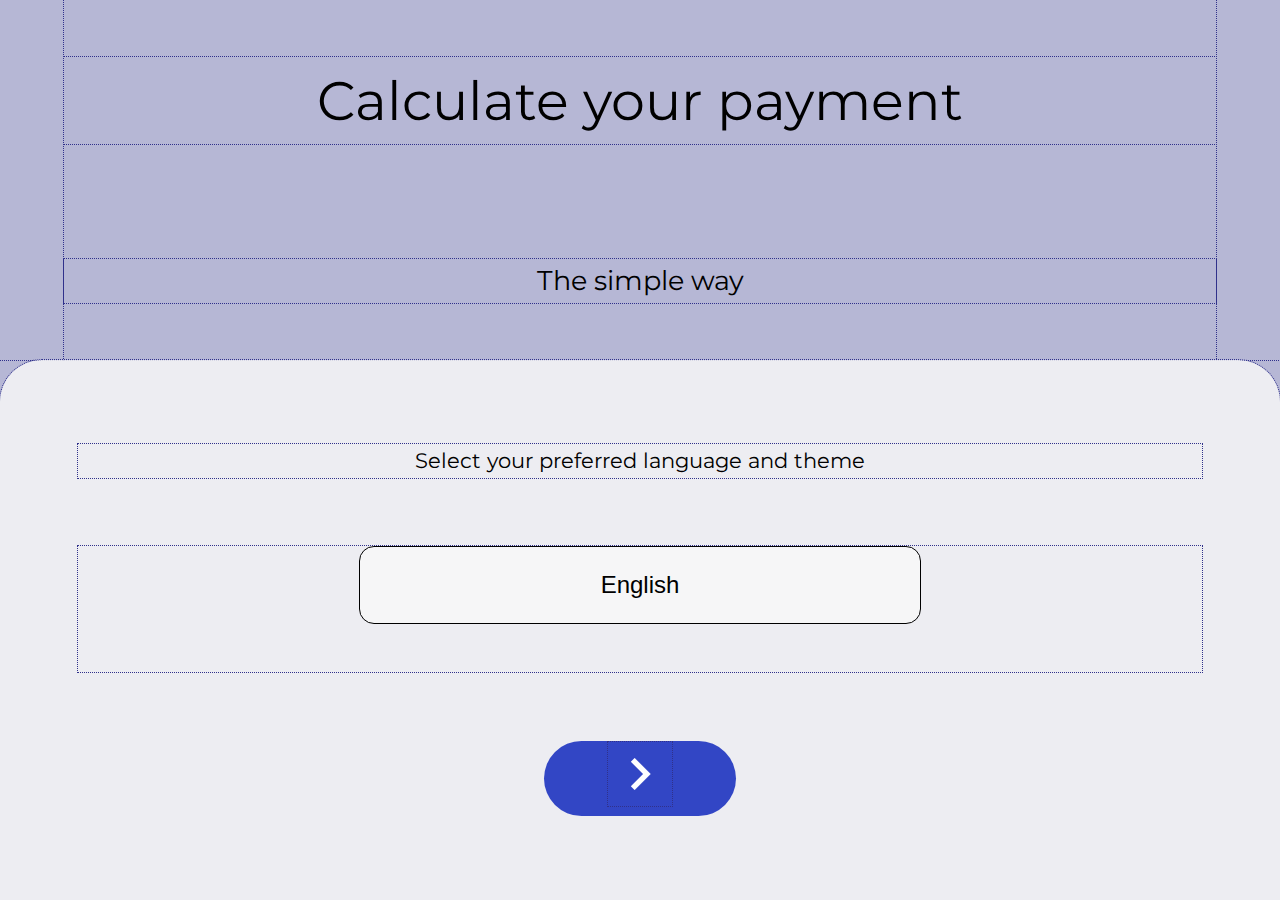
==== commit 86c575b3: "Added main screen, added intro steps JS is still missing" ====
--- a/index.html
+++ b/index.html
@@ -7,80 +7,43 @@
     <link rel="shortcut icon" href="https://www.svgrepo.com/show/8368/calculator.svg" type="image/x-icon">
     <link href="https://fonts.googleapis.com/icon?family=Material+Icons" rel="stylesheet">
 
-    <link rel="stylesheet" href="./css/style.css">
+    <link rel="stylesheet" href="./css/generalStyle.css">
+    <link rel="stylesheet" href="./css/appIntro/index.css">
+
     <meta charset="UTF-8">
     <meta name="viewport" content="width=device-width, initial-scale=1.0">
     <title>My calculator</title>
 </head>
-<body class="homepage-bg">
-    <div id="disclaimer-box">
-        <div id="disclaimer-content">
-            <p>This web-app is not intended for commercial use, it's totally free and have been created just for fun,
-                if there is a problem with this app you can comunicate with me and see what we can do at:
-            </p>
-            <p class="email-box">pablocisnerosrojas@gmail.com</p>
-            <button id="accept-disclaimer-btn" class="btn primary-btn">Accept</button>
-            <div class="darkmode-container">
-                <i id="theme-btn" class="material-icons darkmode-toggle">brightness_2</i>
-                <p class="darkmode-info">(Change to dark/light mode)</p>
+
+<body>
+
+    <div class="welcome-bg">
+
+        <section class="site-title-container">
+
+                <div class="site-title page-width">
+                    <h1>Calculate your payment</h1>
+                    <p>The simple way</p>
+                </div>
+            
+        </section>
+
+        <div class="language-theme-selector">
+
+            <p class="instructions-text page-width">Select your preferred language and theme</p>
+
+            <div class="user-preference-buttons page-width">
+                <input type="text" class="language-input language-input-color" value="English"></input>
+                <i id="theme-btn" class="material-icons darkmode-toggle ui-nav-buttons">brightness_2</i>
             </div>
+
+            <a class="btn btn-color" href="./html/appIntro/disclaimer.html"><i class="material-icons next-btn">navigate_next</i></a>
+            
         </div>
+
     </div>
 
-    <header class="nav-header" style="display:none">
-        <div class="nav-container width-container">
-            <h1>The <span class="text-accent">money</span> calculator</h1>
-            <nav>
-                <ul class="nav-links flex-type">
-                    
-                    
-                    <li><a href="./index.html" class="current-page">Home</a></li>
-                    <li><a href="./miles.html">Miles</a></li>
-                    <li><a href="./payment.html">Payment</a></li>
-                </ul>
-            </nav>
-        </div>
-    </header>
-
-    <section class="hero">
-        <div class="width-container hero-content">
-
-            <div class="hero-info">
-
-                <h2 class="hero-title">Calculate your paycheck or miles, effortlesly.</h2>
-                <p>Click one of the buttons below to start calculating:</p>
-                <div class="hero-btn-section">
-                    <a href="./miles.html" class="btn hero-btn">Miles</a>
-                    <a href="./payment.html" class="btn hero-btn">Payment</a>
-                </div>
-
-            </div>
-            <div class="hero-img-section">
-                <img src="./img/calculator.svg" alt="calculator" class="calc-hero-img">
-            </div>
-        </div>
-    </section>
-
-    <!-- <section class="app-info-section">
-        <div class="width-container hero-content">
-
-            <div class="app-info">
-
-                <h2 class="app-title">What can I do with this app?</h2>
-                <p>Lorem ipsum, dolor sit amet consectetur adipisicing elit. Ea eaque, dolor aut alias iure perferendis nisi, libero itaque commodi voluptatem nihil animi, illum eius nesciunt. Repudiandae officia perspiciatis pariatur suscipit.</p>
-                <div class="app-btn-section">
-                    <a href="./miles.html" class="btn primary-btn hero-btn">Miles</a>
-                    <a href="./payment.html" class="btn alt-primary-btn hero-btn">Payment</a>
-                </div>
-
-            </div>
-            <div class="hero-img-section">
-                <img src="./img/calculator.svg" alt="calculator" class="calc-hero-img">
-            </div>
-        </div>
-    </section> -->
 
     <script src="./js/index.js" type="module"></script>
-    <script src="./js/theme.js" type="module"></script>
 </body>
 </html>--- a/css/generalStyle.css
+++ b/css/generalStyle.css
@@ -0,0 +1,58 @@
+:root{
+    --primary-color: rgba(248, 248, 248, 0.836);
+    --secondary-color: #b6b7d5;
+    --text-color: #000;
+    --darkmode-toggle: rgb(255, 166, 0);
+    --primary-accent-color: #4E9F3D;
+    --secondary-accent-color: #3246C5;
+    --tertiary-accent-color: #D32F2F;
+}
+/* General */
+* { 
+    -moz-box-sizing: border-box; 
+    -webkit-box-sizing: border-box; 
+    box-sizing: border-box;
+    outline: 1px rgb(48, 49, 139) dotted;
+}
+html,
+body{
+    height: 100%;
+}
+body{
+    font-size: 16px;
+
+    margin: 0;
+    font-family: 'Montserrat', sans-serif;
+    line-height: 1.6;
+    color: var(--text-color);
+}
+/* Typography */
+h1,
+h2,
+p,
+ul,
+li{
+    margin: 0;
+    padding: 0;
+}
+
+/* Layout */
+.uibar-width{
+    width: 95%;
+    margin: 0 auto;
+}
+
+.content-width{
+    width: 80%;
+    margin: 0 auto;
+}
+
+
+/* Top bar present in all screens */
+.main-bg{
+    background-color: var(--secondary-color);
+}
+
+#theme-btn{
+    display: none;
+}--- a/css/appIntro/index.css
+++ b/css/appIntro/index.css
@@ -0,0 +1,110 @@
+body{
+    color: var(-text-color);
+}
+h1{
+    text-align: center;
+    font-weight: 400;
+}
+i{
+    cursor: pointer;
+}
+.instructions-text{
+    font-size: 1.3rem;
+    text-align: center;
+}
+.welcome-bg{
+    background: var(--secondary-color);
+    color: var(--text-color);
+    height: 100%;
+
+
+    display: flex;
+    flex-direction: column;
+    justify-content: space-between;
+
+}
+.site-title{
+    text-align: center;
+    
+    display: flex;
+    flex-direction: column;
+    justify-content: space-around;
+
+    font-size: 1.7rem;
+    height: 100%;
+    
+}
+.site-title-container{
+    min-height: 40%;
+}
+.language-theme-selector{
+    background-color: var(--primary-color);
+
+    border-top-right-radius: 42px;
+    border-top-left-radius: 42px;
+
+   min-height: 60%;
+
+    padding: 1em;
+
+    display: flex;
+    flex-direction: column;
+    align-items: center;
+    justify-content: space-evenly;
+}
+.user-preference-buttons{
+    display: flex;
+    flex-direction: column;
+    align-items: center;
+}
+
+/* Elements */
+.page-width{
+    width: 90%;
+    margin: 0 auto;
+}
+/* Btn & input */
+.language-input{
+    display: block;
+    margin-bottom: 1em;
+    padding: 1em 0;
+
+
+    outline: none;
+    border: 1px var(--text-color) solid;
+    border-radius: 15px;
+
+    width: 100%;
+    margin-bottom: 2em;
+
+    font-size: 1.5rem;
+    text-align: center;
+}
+@media (orientation: landscape){
+    .language-input{
+        width: 50%;
+    }
+}
+.language-input-color{
+    background-color: var(--primary-color);
+    color: var(--text-color);
+}
+.btn{
+    padding: 0.1em 4em;
+    cursor: pointer;
+    
+    outline: none;
+    border: none;
+    border-radius: 85px;
+}
+.btn-color{
+    background-color: var(--secondary-accent-color);
+    color: var(--text-color);
+}
+.next-btn{
+    font-size: 4rem;
+    color: #fff;
+}
+#theme-btn{
+    font-size: 2.5rem;
+}